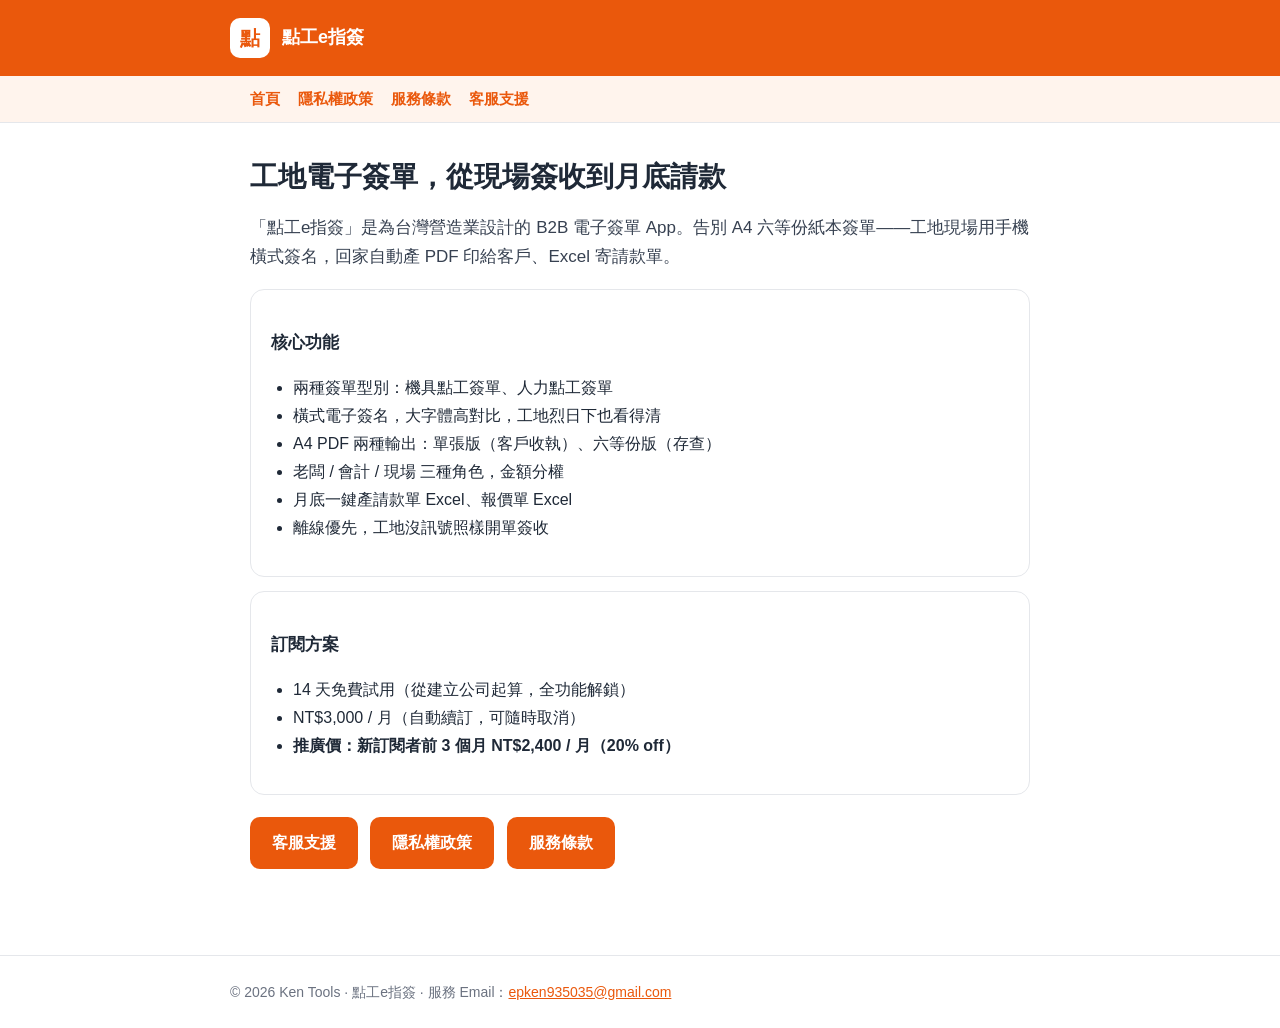
==== index.html @ 35ef2b9b "點工e指簽 上架公開頁：隱私權／條款／客服 Co-Authored-By: Claude Opus 4.8 <noreply@anthropic.com>" ====
<!DOCTYPE html>
<html lang="zh-Hant">
<head>
<meta charset="UTF-8">
<meta name="viewport" content="width=device-width, initial-scale=1">
<title>點工e指簽 — 營造業電子簽單</title>
<meta name="description" content="點工e指簽：營造業電子簽單 App，工地現場橫式簽名、A4 PDF、月底自動產請款 Excel。">
<link rel="stylesheet" href="style.css">
</head>
<body>
<header class="site"><div class="wrap"><div class="logo">點</div><div class="name">點工e指簽</div></div></header>
<nav class="top"><div class="wrap">
  <a href="./">首頁</a>
  <a href="privacy/">隱私權政策</a>
  <a href="terms/">服務條款</a>
  <a href="support/">客服支援</a>
</div></nav>
<main>
  <h1>工地電子簽單，從現場簽收到月底請款</h1>
  <p class="lead">「點工e指簽」是為台灣營造業設計的 B2B 電子簽單 App。告別 A4 六等份紙本簽單——工地現場用手機橫式簽名，回家自動產 PDF 印給客戶、Excel 寄請款單。</p>

  <div class="card">
    <h3>核心功能</h3>
    <ul>
      <li>兩種簽單型別：機具點工簽單、人力點工簽單</li>
      <li>橫式電子簽名，大字體高對比，工地烈日下也看得清</li>
      <li>A4 PDF 兩種輸出：單張版（客戶收執）、六等份版（存查）</li>
      <li>老闆 / 會計 / 現場 三種角色，金額分權</li>
      <li>月底一鍵產請款單 Excel、報價單 Excel</li>
      <li>離線優先，工地沒訊號照樣開單簽收</li>
    </ul>
  </div>

  <div class="card">
    <h3>訂閱方案</h3>
    <ul>
      <li>14 天免費試用（從建立公司起算，全功能解鎖）</li>
      <li>NT$3,000 / 月（自動續訂，可隨時取消）</li>
      <li><strong>推廣價：新訂閱者前 3 個月 NT$2,400 / 月（20% off）</strong></li>
    </ul>
  </div>

  <p>
    <a class="btn" href="support/">客服支援</a>
    <a class="btn" href="privacy/">隱私權政策</a>
    <a class="btn" href="terms/">服務條款</a>
  </p>
</main>
<footer class="site"><div class="wrap">
  © 2026 Ken Tools · 點工e指簽 · 服務 Email：<a href="mailto:epken935035@gmail.com">epken935035@gmail.com</a>
</div></footer>
</body>
</html>
---- style.css ----
:root {
  --orange: #EA580C;
  --orange-soft: #FFF4ED;
  --ink: #1F2937;
  --muted: #6B7280;
  --line: #E5E7EB;
}
* { box-sizing: border-box; }
html { -webkit-text-size-adjust: 100%; }
body {
  margin: 0;
  font-family: -apple-system, "PingFang TC", "Noto Sans TC", "Microsoft JhengHei", sans-serif;
  color: var(--ink);
  line-height: 1.75;
  background: #fff;
}
header.site {
  background: var(--orange);
  color: #fff;
  padding: 18px 20px;
}
header.site .wrap { max-width: 820px; margin: 0 auto; display: flex; align-items: center; gap: 12px; }
header.site .logo {
  width: 40px; height: 40px; border-radius: 10px; background: #fff;
  color: var(--orange); font-weight: 800; display: grid; place-items: center; font-size: 20px;
}
header.site .name { font-size: 18px; font-weight: 700; }
nav.top { background: var(--orange-soft); border-bottom: 1px solid var(--line); }
nav.top .wrap { max-width: 820px; margin: 0 auto; padding: 10px 20px; display: flex; gap: 18px; flex-wrap: wrap; }
nav.top a { color: var(--orange); text-decoration: none; font-weight: 600; font-size: 15px; }
nav.top a:hover { text-decoration: underline; }
main { max-width: 820px; margin: 0 auto; padding: 28px 20px 64px; }
h1 { font-size: 28px; line-height: 1.3; margin: 8px 0 4px; }
h2 { font-size: 21px; margin: 34px 0 10px; padding-top: 8px; border-top: 1px solid var(--line); }
h3 { font-size: 17px; margin: 20px 0 6px; }
.meta { color: var(--muted); font-size: 14px; margin-bottom: 8px; }
table { border-collapse: collapse; width: 100%; margin: 14px 0; font-size: 15px; }
th, td { border: 1px solid var(--line); padding: 8px 10px; text-align: left; vertical-align: top; }
th { background: var(--orange-soft); }
a { color: var(--orange); }
.lead { font-size: 17px; color: #374151; }
.btn {
  display: inline-block; background: var(--orange); color: #fff; text-decoration: none;
  padding: 12px 22px; border-radius: 10px; font-weight: 700; margin: 6px 8px 6px 0;
}
.card { border: 1px solid var(--line); border-radius: 14px; padding: 18px 20px; margin: 14px 0; background: #fff; }
.muted { color: var(--muted); }
footer.site { border-top: 1px solid var(--line); color: var(--muted); font-size: 14px; padding: 24px 20px; }
footer.site .wrap { max-width: 820px; margin: 0 auto; }
ul { padding-left: 22px; }
blockquote { border-left: 4px solid var(--orange); margin: 16px 0; padding: 4px 16px; color: var(--muted); background: var(--orange-soft); border-radius: 0 8px 8px 0; }
code { background: #F3F4F6; padding: 2px 6px; border-radius: 6px; font-size: 90%; }
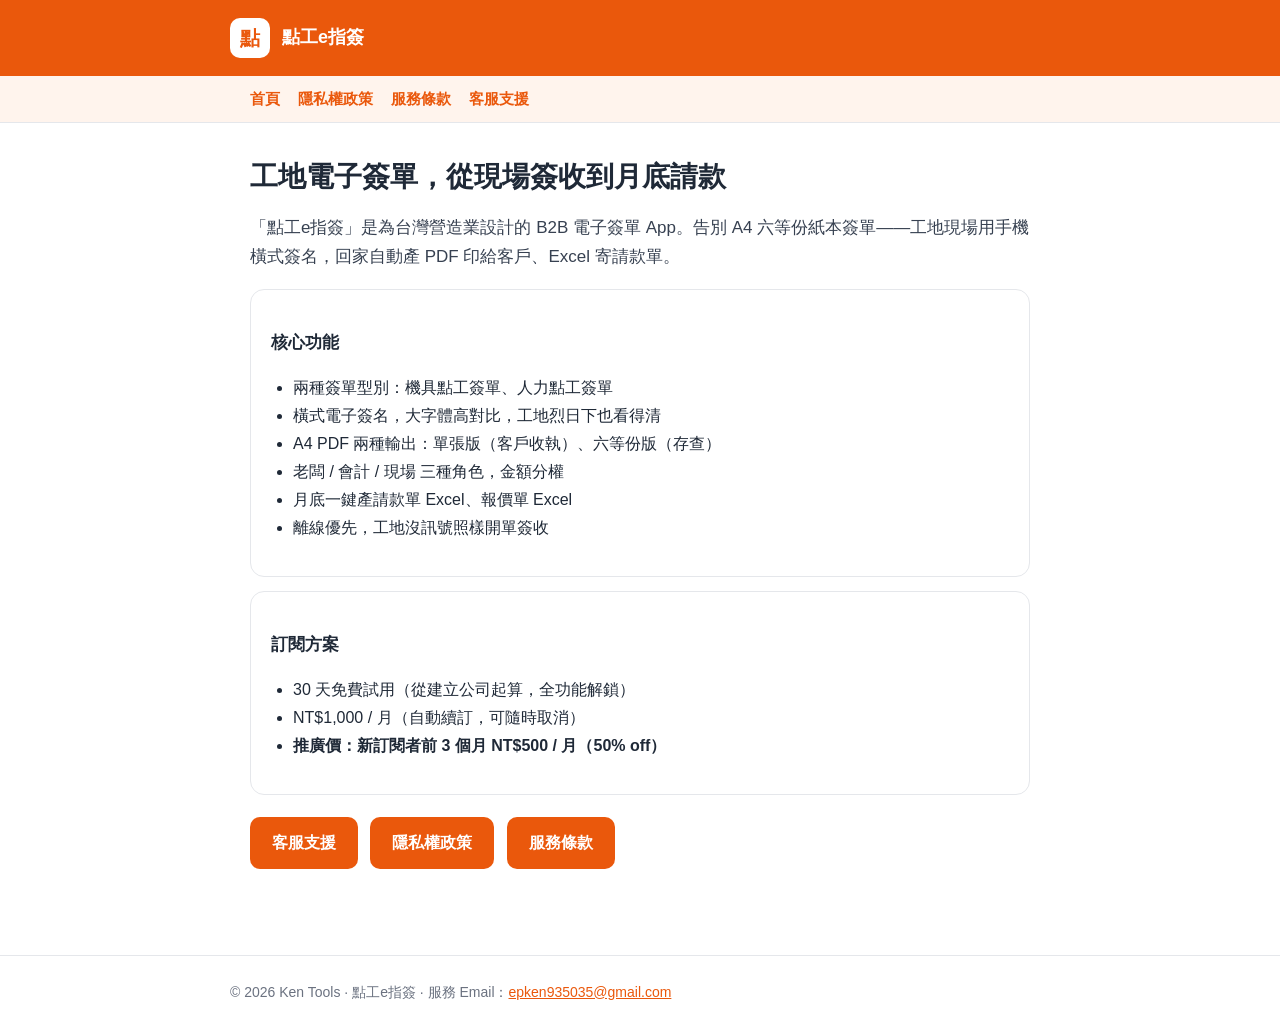
==== commit d7bd5dee: "更新定價與試用期：月費 1,000、推廣價 500（5折）、試用 30 天 Co-Authored-By: Claude Opus 4.8 <noreply@anthropic.com>" ====
--- a/index.html
+++ b/index.html
@@ -34,9 +34,9 @@
   <div class="card">
     <h3>訂閱方案</h3>
     <ul>
-      <li>14 天免費試用（從建立公司起算，全功能解鎖）</li>
-      <li>NT$3,000 / 月（自動續訂，可隨時取消）</li>
-      <li><strong>推廣價：新訂閱者前 3 個月 NT$2,400 / 月（20% off）</strong></li>
+      <li>30 天免費試用（從建立公司起算，全功能解鎖）</li>
+      <li>NT$1,000 / 月（自動續訂，可隨時取消）</li>
+      <li><strong>推廣價：新訂閱者前 3 個月 NT$500 / 月（50% off）</strong></li>
     </ul>
   </div>
 
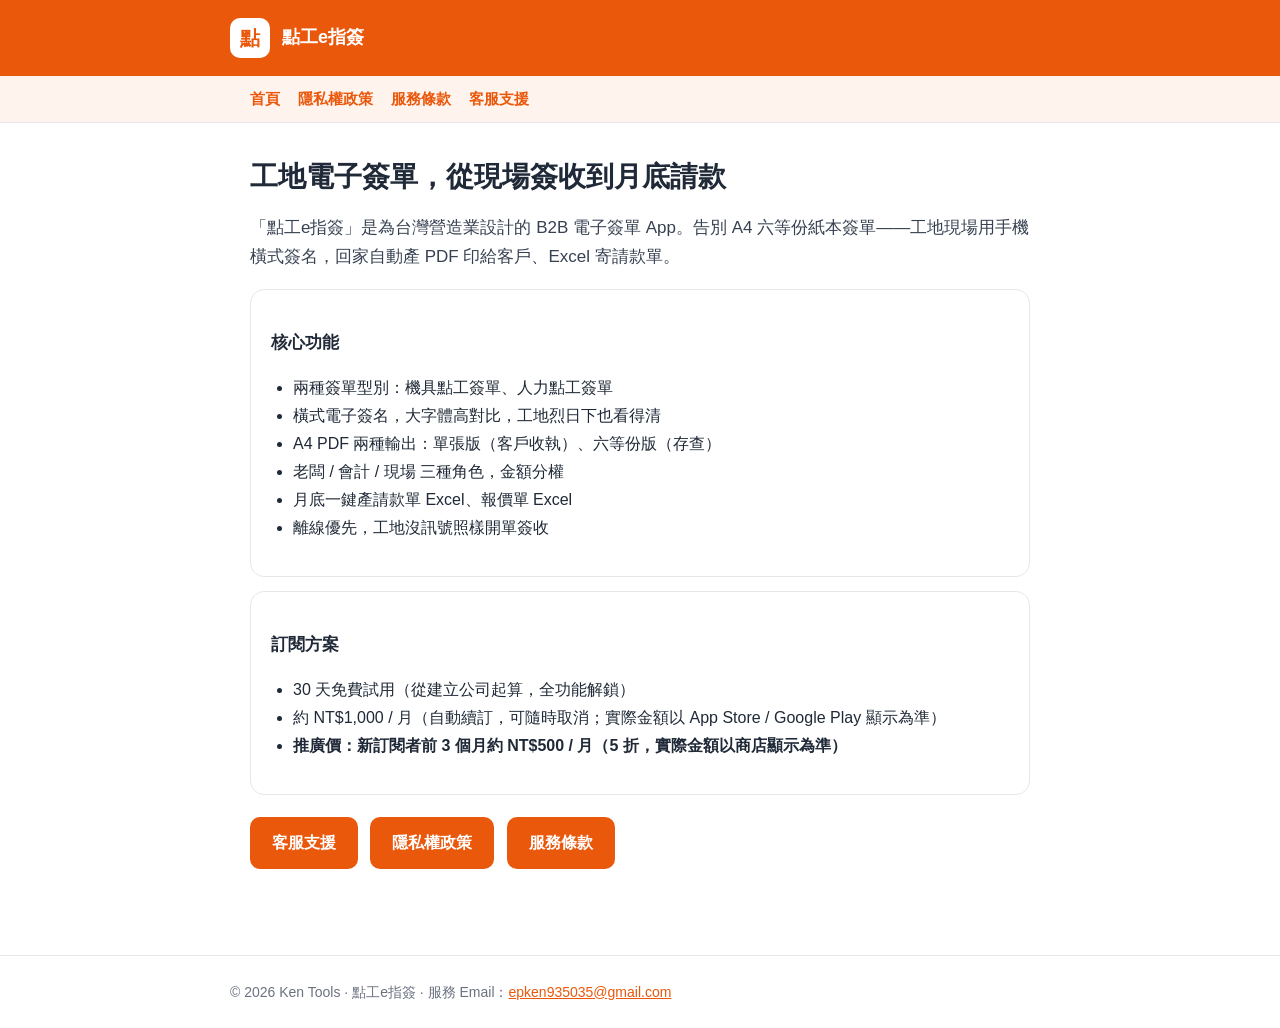
==== commit 46305429: "定價文字加註「實際金額以商店顯示為準」（iOS 990/490 與寫死 1,000/500 對齊） 避免條款/網頁寫死數字與 App Store 實際價(990/490)不符。 4 頁(首頁/條款/隱" ====
--- a/index.html
+++ b/index.html
@@ -35,8 +35,8 @@
     <h3>訂閱方案</h3>
     <ul>
       <li>30 天免費試用（從建立公司起算，全功能解鎖）</li>
-      <li>NT$1,000 / 月（自動續訂，可隨時取消）</li>
-      <li><strong>推廣價：新訂閱者前 3 個月 NT$500 / 月（50% off）</strong></li>
+      <li>約 NT$1,000 / 月（自動續訂，可隨時取消；實際金額以 App Store / Google Play 顯示為準）</li>
+      <li><strong>推廣價：新訂閱者前 3 個月約 NT$500 / 月（5 折，實際金額以商店顯示為準）</strong></li>
     </ul>
   </div>
 
